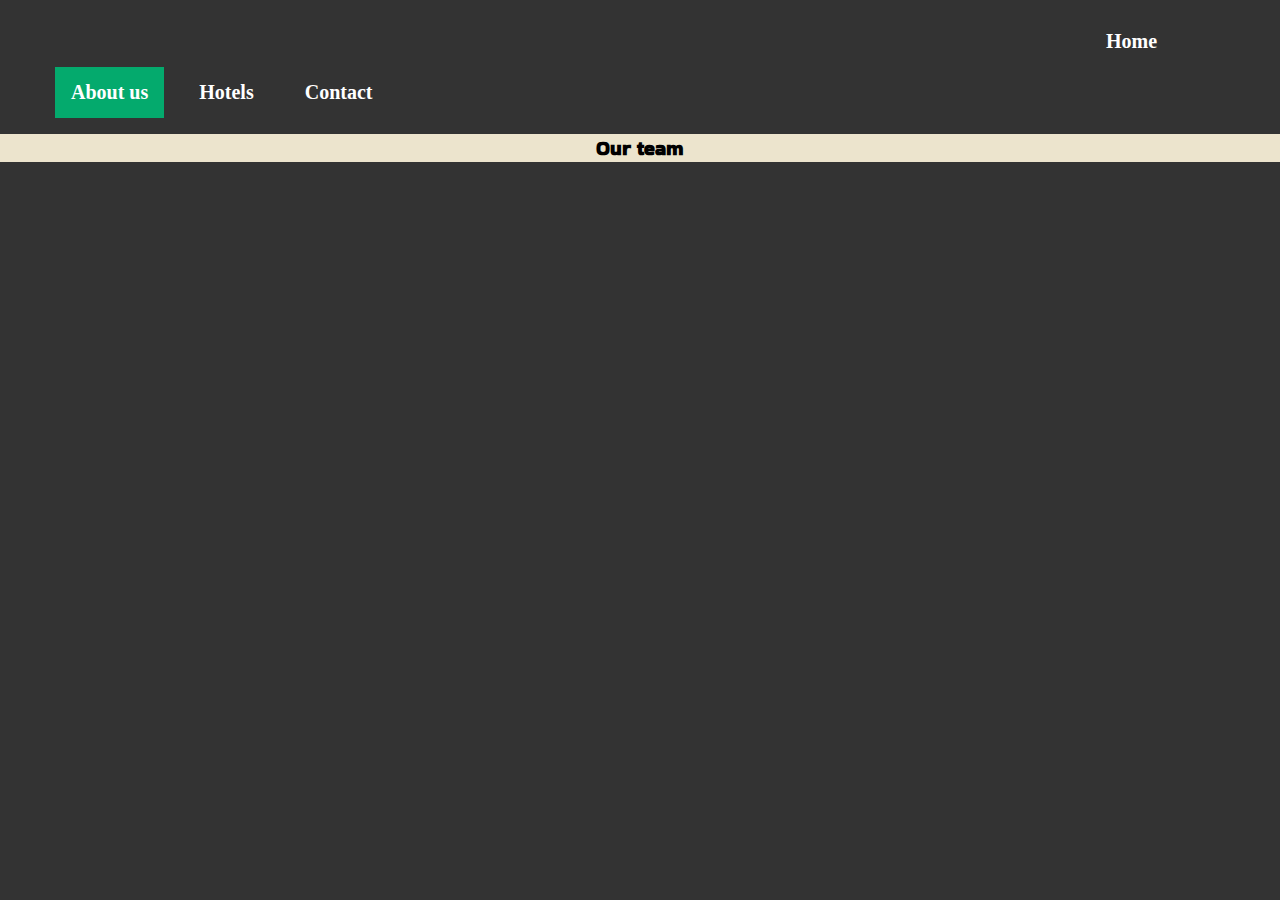
==== Domasna 3/aboutus.html @ f4db0536 "Added Domasna 3" ====
<!DOCTYPE html>
<html lang="en">
<head>
    <meta charset="UTF-8">
    <title>Title</title>
  <link rel="stylesheet" href="style.css">
  <link href="https://fonts.googleapis.com/css2?family=Bakbak+One&display=swap" rel="stylesheet">
</head>
<body>
<!--<br>
<h1 id="welcome">Travel Macedonia </h1>-->

<div id="div1">
  <ul>
    <li><a href="index.html" class="firstlink">Home</a></i></li>
    <li><a href="aboutus.html" class="active">About us</a></li>
    <li><a href="hotels.html">Hotels</a></li>
    <li><a href="contactus.html">Contact</a></li>
  </ul>
</div>

<div id="aboutusdiv">
<h1>Our team</h1>

</div>
</body>
</html>
---- Domasna 3/style.css ----
#navmenu {
    list-style-type:none;
    margin: 0;
/*margin-bottom: 15px;*/
    padding: 0;
    overflow: hidden;
    background-color: #333;
  /*    background-color: #909998;*/
    position: sticky;
    width: 100%;
    top: 0;
    left: 0;
    display: inline-block;
  /*  text-align: center;*/


}
#div1 ul li {
    //float: left;

display: inline-block;


}
#div1 ul li a{
    display: inline-block;
    text-decoration: none;
    color: white;
    text-align: center;
    font-weight: bold;
    padding: 14px 16px;
    font-size: 20px;
    margin-left: 15px;

}
li a:hover {
    background-color: #04AA6d;
}
.active {
    background-color: #04AA6d;
}
#hr1 {
    margin: 0;
    padding: 0;
}
.welcome {
    margin-top:0;
    padding-top: 0;
    margin-bottom: 30px;
    text-align: center;
    color: white;
    text-decoration: none;
    font-weight: normal;
}
body{
/*  background-color:  #ece2cd;*/
    background-color: #333;
    margin: 0;
    padding: 0;
}
h3 {
    //font-family: 'Corinthia', cursive;
    font-family: 'Dancing Script', cursive;
    //font-family: 'Indie Flower', cursive;
    font-size: 28px;
}
h1{
    margin-bottom: 1px;
    Font-family: 'Bakbak One', cursive;
    font-size: 20px;



}
#div2 {

margin-top:100px;
    margin-bottom: 20px;
}
#aboutusdiv {

background-color: #ece4cd;

    text-align: center;


}
#div1 ul .firstlink {
margin-left: 1050px;
}
#image {

  display: flex;
   justify-content: center;
}
#travel {
    display: inline;
    margin-left: 35px;
    font-size: 20px;
    color: white;
}
.mapouter {
    display: flex;
  justify-content: center;

    text-align: center;
}
.gmap_canvas {
    display: flex;
justify-content: center;
}
#gmap_canvas {

    -moz-border-radius: 50%;
    -webkit-border-radius: 50%;
    border-radius: 50%;
display: flex;
    justify-content: center;
    text-align: center;
    align-items: center;
}
#form {
    text-align: center;
    margin-bottom: 55px;
}
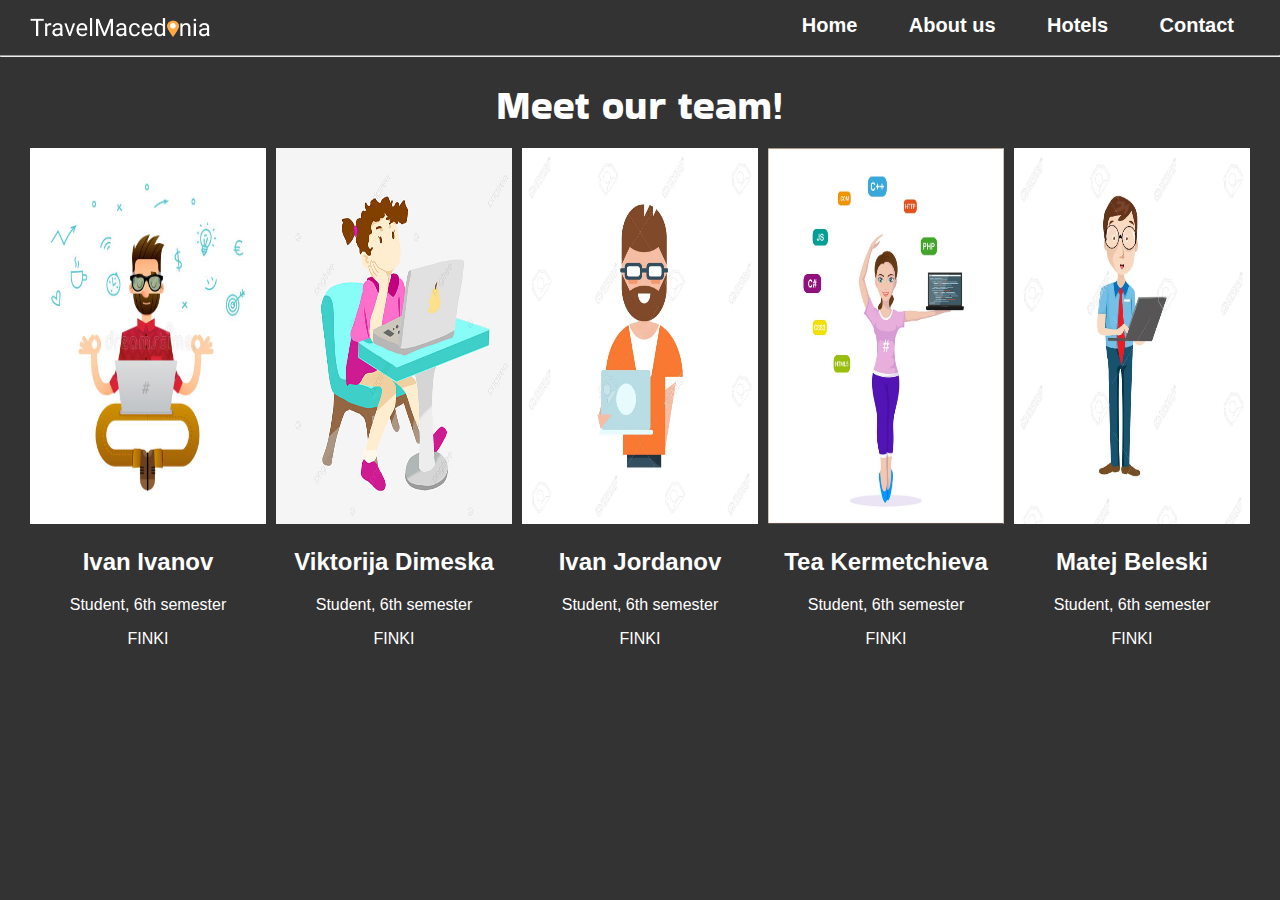
==== commit d5635388: "Changes in menu and added favorite page" ====
--- a/Domasna 3/aboutus.html
+++ b/Domasna 3/aboutus.html
@@ -3,24 +3,59 @@
 <head>
     <meta charset="UTF-8">
     <title>Title</title>
-  <link rel="stylesheet" href="style.css">
-  <link href="https://fonts.googleapis.com/css2?family=Bakbak+One&display=swap" rel="stylesheet">
+    <link rel="stylesheet" href="style.css">
+    <link href="https://fonts.googleapis.com/css2?family=Bakbak+One&display=swap" rel="stylesheet">
 </head>
 <body>
 <!--<br>
 <h1 id="welcome">Travel Macedonia </h1>-->
 
-<div id="div1">
-  <ul>
-    <li><a href="index.html" class="firstlink">Home</a></i></li>
-    <li><a href="aboutus.html" class="active">About us</a></li>
-    <li><a href="hotels.html">Hotels</a></li>
-    <li><a href="contactus.html">Contact</a></li>
-  </ul>
+<div id="menu">
+    <ul id="navmenu">
+        <span id="logo"><img src="images/logo TravelMacedonia.png" height="23" width="190" style="margin-top: 14px"/></span>
+        <span id="menuItems">
+            <li><a href="home.html">Home</a></i></li>
+            <li><a href="aboutus.html" class="active">About us</a></li>
+            <li><a href="favorites.html">Hotels</a></li>
+            <li><a href="contactus.html">Contact</a></li>
+        </span>
+    </ul>
 </div>
+<hr id="hr1" style="color: white">
 
-<div id="aboutusdiv">
-<h1>Our team</h1>
+<h1 class="team">Meet our team!</h1>
+<div class="row">
+    <div class="column">
+        <img src="images/male1.jpg" height="100%" width="100%"/>
+        <h2>Ivan Ivanov</h2>
+        <p>Student, 6th semester</p>
+        <p>FINKI</p>
+    </div>
+    <div class="column">
+        <img src="images/female1.jpg" height="100%" width="100%"/>
+        <h2>Viktorija Dimeska</h2>
+        <p>Student, 6th semester</p>
+        <p>FINKI</p>
+    </div>
+    <div class="column">
+        <img src="images/male2.webp" height="100%" width="100%"/>
+        <h2>Ivan Jordanov</h2>
+        <p>Student, 6th semester</p>
+        <p>FINKI</p>
+    </div>
+    <div class="column">
+        <img src="images/female2.jpg" height="100%"  width="100%"/>
+        <h2>Tea Kermetchieva</h2>
+        <p>Student, 6th semester</p>
+        <p>FINKI</p>
+    </div>
+    <div class="column">
+        <img src="images/male3.webp" height="100%" width="100%"/>
+        <h2>Matej Beleski</h2>
+        <p>Student, 6th semester</p>
+        <p>FINKI</p>
+    </div>
+
 
 </div>
 </body>
--- a/Domasna 3/style.css
+++ b/Domasna 3/style.css
@@ -1,29 +1,27 @@
-
-#navmenu {
+#logo{
+    padding-left: 30px;
+}
+#menuItems{
+    float: right;
+    padding-right: 30px;
+}
+#navmenu{
     list-style-type:none;
     margin: 0;
-/*margin-bottom: 15px;*/
     padding: 0;
     overflow: hidden;
     background-color: #333;
-  /*    background-color: #909998;*/
     position: sticky;
     width: 100%;
     top: 0;
     left: 0;
     display: inline-block;
-  /*  text-align: center;*/
-
-
-}
-#div1 ul li {
-    //float: left;
-
-display: inline-block;
-
-
-}
-#div1 ul li a{
+}
+#menu ul li {
+//float: left;
+    display: inline-block;
+}
+#menu ul li a{
     display: inline-block;
     text-decoration: none;
     color: white;
@@ -32,14 +30,17 @@
     padding: 14px 16px;
     font-size: 20px;
     margin-left: 15px;
-
-}
-li a:hover {
-    background-color: #04AA6d;
-}
-.active {
-    background-color: #04AA6d;
-}
+}
+#menu ul li a:hover {
+    color: #04AA6d;
+}
+#menu ul li a:active{
+    color: #04AA6d !important;
+}
+.active #menu ul li a{
+    color: #04AA6d !important;
+}
+
 #hr1 {
     margin: 0;
     padding: 0;
@@ -54,15 +55,15 @@
     font-weight: normal;
 }
 body{
-/*  background-color:  #ece2cd;*/
     background-color: #333;
     margin: 0;
     padding: 0;
+    font-family: sans-serif;
 }
 h3 {
-    //font-family: 'Corinthia', cursive;
+//font-family: 'Corinthia', cursive;
     font-family: 'Dancing Script', cursive;
-    //font-family: 'Indie Flower', cursive;
+//font-family: 'Indie Flower', cursive;
     font-size: 28px;
 }
 h1{
@@ -74,25 +75,17 @@
 
 }
 #div2 {
-
-margin-top:100px;
+    margin-top:100px;
     margin-bottom: 20px;
 }
 #aboutusdiv {
 
-background-color: #ece4cd;
-
-    text-align: center;
-
-
-}
-#div1 ul .firstlink {
-margin-left: 1050px;
+    background-color: #ece4cd;
+    text-align: center;
 }
 #image {
-
-  display: flex;
-   justify-content: center;
+    display: flex;
+    justify-content: center;
 }
 #travel {
     display: inline;
@@ -102,20 +95,20 @@
 }
 .mapouter {
     display: flex;
-  justify-content: center;
+    justify-content: center;
 
     text-align: center;
 }
 .gmap_canvas {
     display: flex;
-justify-content: center;
+    justify-content: center;
 }
 #gmap_canvas {
 
     -moz-border-radius: 50%;
     -webkit-border-radius: 50%;
     border-radius: 50%;
-display: flex;
+    display: flex;
     justify-content: center;
     text-align: center;
     align-items: center;
@@ -123,4 +116,124 @@
 #form {
     text-align: center;
     margin-bottom: 55px;
+}
+.row {
+    display: flex;
+    margin-left: 25px;
+    margin-right: 25px;
+    /*background-color: #0e9c1a;*/
+}
+.column {
+    flex: 33.33%;
+    padding: 5px;
+    text-align: center;
+    color: white;
+
+
+}
+.team {
+    color: white;
+    text-align: center;
+    margin-top: 20px;
+    font-weight: normal;
+    margin-bottom: 10px;
+    font-size:40px;
+}
+
+.hotelsSearchBar {
+    width: 575px;
+    border-radius: 17px;
+    height: 40px;
+}
+
+.content {
+    margin-top: 50px;
+}
+
+.submitButton {
+    margin: 0 0 -12px -50px;
+    height: 35px;
+    width: 35px;
+    border-radius: 15px;
+    border: 0;
+}
+
+.icon {
+    margin-left: -23px;
+}
+
+.buttons {
+    margin-top: -40px;
+    text-align: center;
+}
+
+.sort {
+    margin: 0 10px 0 0;
+    width: 125px;
+    height: 35px;
+    border: 1px solid white;
+    border-radius: 15px;
+    background: transparent;
+    color: white;
+}
+
+.hotels {
+    margin-top: 50px;
+}
+
+.hotelSingle {
+    margin: auto;
+    width: 850px;
+    height: 235px;
+    border-radius: 20px;
+    border: 1px solid white;
+}
+
+.hotel-img {
+    width: 350px;
+    float: left;
+}
+
+.hotel-img img {
+    border-radius: 20px;
+    width: 290px;
+    margin: 20px 30px;
+}
+
+.hotel-info {
+    color: white;
+    float: right;
+    width: 500px;
+    font-family: sans-serif;
+}
+.hotel-name{
+    margin-top: 30px;
+}
+.stars {
+    width: 100px;
+    float: left;
+}
+
+.fa-star {
+    color: #d38900;
+}
+
+.visitButton {
+    background-color: #d38900;
+    border-radius: 15px;
+    height: 34px;
+    width: 121px;
+    border: 0;
+    color: white;
+}
+.hotel-contact-side-item{
+    margin-right: 50px;
+}
+.hotel-contact-side{
+    margin-bottom: 10px;
+}
+.hotelName{
+    font-size: large;
+    display: inline;
+    margin-right: 270px;
 }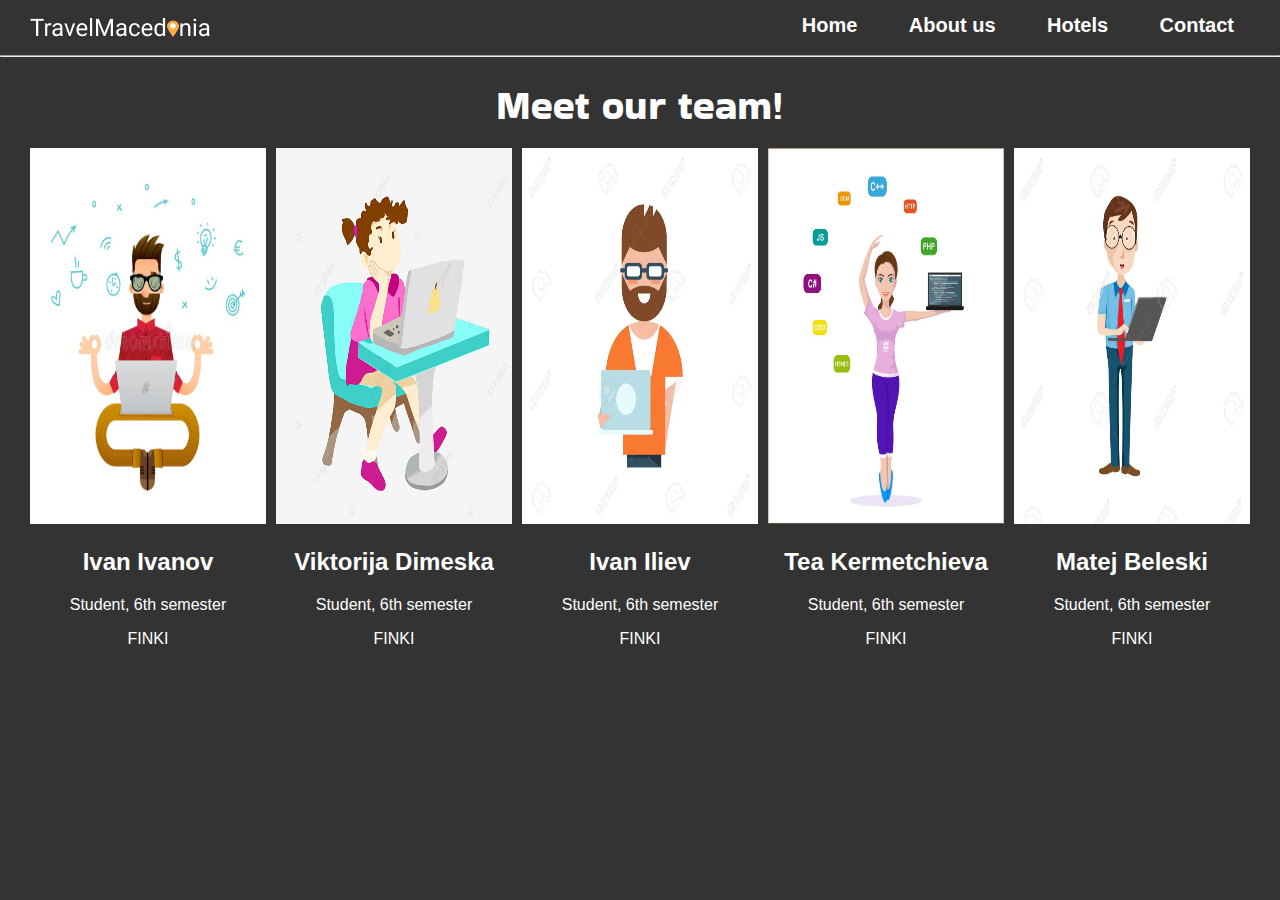
==== commit ce27e7ee: "Update aboutus.html" ====
--- a/Domasna 3/aboutus.html
+++ b/Domasna 3/aboutus.html
@@ -39,7 +39,7 @@
     </div>
     <div class="column">
         <img src="images/male2.webp" height="100%" width="100%"/>
-        <h2>Ivan Jordanov</h2>
+        <h2>Ivan Iliev</h2>
         <p>Student, 6th semester</p>
         <p>FINKI</p>
     </div>
@@ -59,4 +59,4 @@
 
 </div>
 </body>
-</html>+</html>
